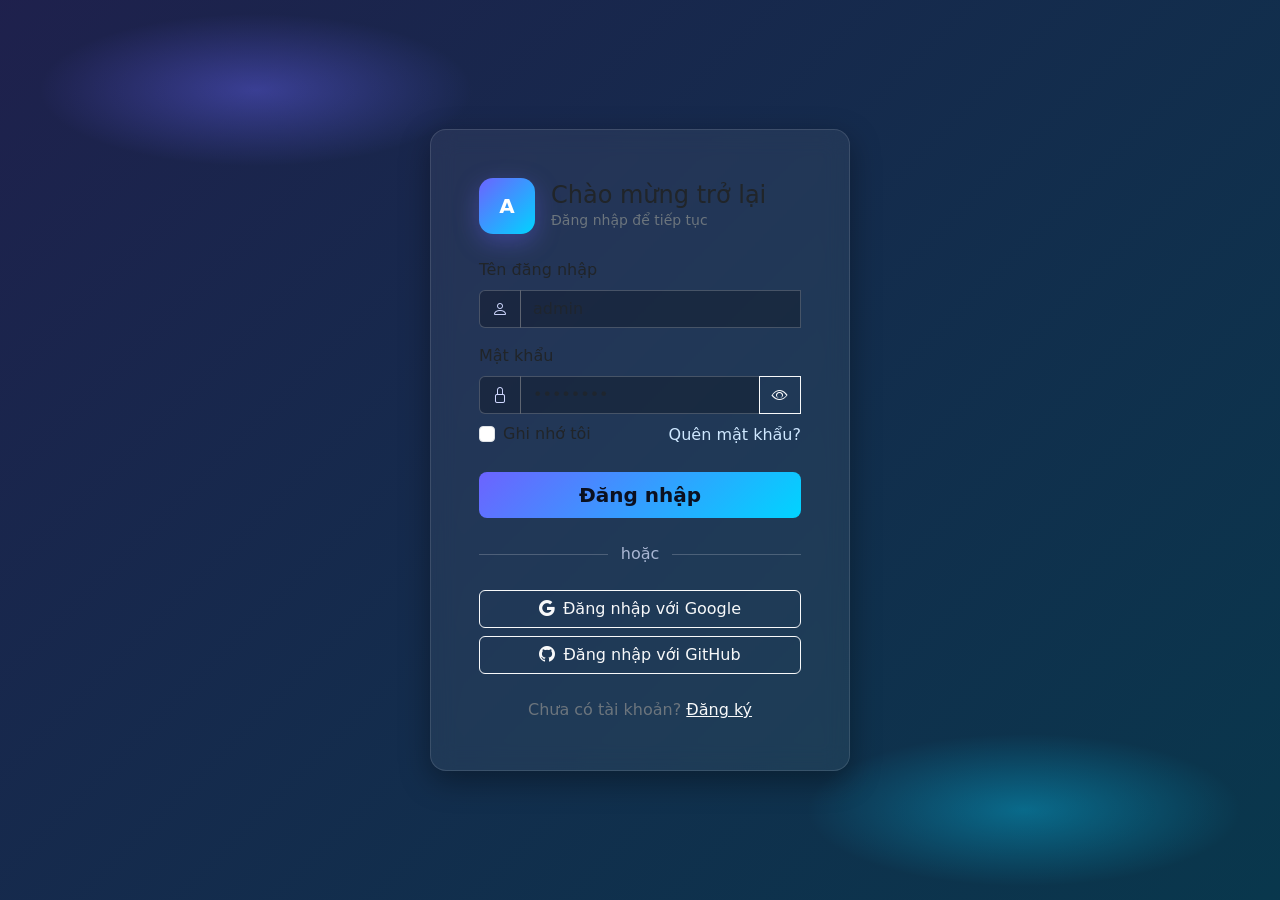
==== index.html @ 9fff3c01 "init" ====
<html lang="vi">
<head>
  <meta charset="utf-8" />
  <meta name="viewport" content="width=device-width, initial-scale=1" />
  <title>Đăng nhập</title>
  <link href="https://cdn.jsdelivr.net/npm/bootstrap@5.3.3/dist/css/bootstrap.min.css" rel="stylesheet" crossorigin="anonymous">
  <link href="https://cdn.jsdelivr.net/npm/bootstrap-icons@1.11.3/font/bootstrap-icons.min.css" rel="stylesheet" />
  <link rel="stylesheet" href="styles.css" />
</head>
<body class="bg-app">
  <main class="auth-wrapper">
    <div class="card auth-card rounded-4 overflow-hidden">
      <div class="card-body p-4 p-sm-5">
        <div class="d-flex align-items-center gap-3 mb-4">
          <div class="brand-badge">A</div>
          <div>
            <h1 class="h4 mb-0">Chào mừng trở lại</h1>
            <small class="text-secondary">Đăng nhập để tiếp tục</small>
          </div>
        </div>

        <form id="loginForm" class="needs-validation" novalidate>
          <div class="mb-3">
            <label for="username" class="form-label">Tên đăng nhập</label>
            <div class="input-group">
              <span class="input-group-text"><i class="bi bi-person"></i></span>
              <input type="text" class="form-control" id="username" placeholder="admin" required />
              <div class="invalid-feedback">Vui lòng nhập tên đăng nhập.</div>
            </div>
          </div>

          <div class="mb-2">
            <label for="password" class="form-label">Mật khẩu</label>
            <div class="input-group">
              <span class="input-group-text"><i class="bi bi-lock"></i></span>
              <input type="password" class="form-control" id="password" placeholder="••••••••" minlength="6" required />
              <button class="btn btn-outline-light" type="button" id="togglePw" aria-label="Hiện/ẩn mật khẩu"><i class="bi bi-eye"></i></button>
              <div class="invalid-feedback">Mật khẩu tối thiểu 6 ký tự.</div>
            </div>
            <small id="capsHint" class="caps-hint text-warning"><i class="bi bi-exclamation-triangle me-1"></i>Caps Lock đang bật</small>
          </div>

          <div class="d-flex justify-content-between align-items-center mt-2 mb-4 helper-links">
            <div class="form-check">
              <input class="form-check-input" type="checkbox" id="remember" />
              <label class="form-check-label" for="remember">Ghi nhớ tôi</label>
            </div>
            <a href="#" onclick="event.preventDefault(); alert('Liên kết quên mật khẩu (demo)');">Quên mật khẩu?</a>
          </div>

          <button class="btn btn-brand w-100 btn-lg" id="submitBtn" type="submit">
            <span class="btn-label">Đăng nhập</span>
            <span class="spinner-border spinner-border-sm ms-2 d-none" role="status" aria-hidden="true"></span>
          </button>
        </form>

        <div class="divider my-4">hoặc</div>

        <div class="d-grid gap-2">
          <button class="btn btn-outline-light" type="button"><i class="bi bi-google me-2"></i>Đăng nhập với Google</button>
          <button class="btn btn-outline-light" type="button"><i class="bi bi-github me-2"></i>Đăng nhập với GitHub</button>
        </div>

        <p class="mt-4 mb-0 text-center text-secondary">Chưa có tài khoản? <a class="text-light" href="#" onclick="event.preventDefault(); alert('Liên kết đăng ký (demo)');">Đăng ký</a></p>
      </div>
    </div>
  </main>

  <!-- Toast notifications -->
  <div class="position-fixed bottom-0 end-0 p-3" style="z-index: 1080">
    <div id="liveToast" class="toast text-bg-dark border-0" role="alert" aria-live="assertive" aria-atomic="true">
      <div class="toast-header">
        <strong class="me-auto">Thông báo</strong>
        <small>vừa xong</small>
        <button type="button" class="btn-close btn-close-white ms-2 mb-1" data-bs-dismiss="toast" aria-label="Close"></button>
      </div>
      <div class="toast-body" id="toastBody">Đăng nhập thành công!</div>
    </div>
  </div>

  <script src="https://cdn.jsdelivr.net/npm/bootstrap@5.3.3/dist/js/bootstrap.bundle.min.js" crossorigin="anonymous"></script>
  <script src="app.js"></script>
</body>
</html>
---- styles.css ----
:root{ --brand:#6c63ff; --brand-2:#00d4ff; }
.bg-app{ min-height:100vh; background: linear-gradient(135deg, rgba(108,99,255,.2), rgba(0,212,255,.2)), radial-gradient(closest-corner at 20% 10%, rgba(108,99,255,.4), transparent 60%), radial-gradient(closest-corner at 80% 90%, rgba(0,212,255,.35), transparent 60%), #0b1020; color:#e9eef7; }
.auth-wrapper{ min-height:100vh; display:grid; place-items:center; padding:2rem 1rem; }
.auth-card{ width:min(100%, 420px); border:1px solid rgba(255,255,255,.12); background: rgba(255,255,255,.06); backdrop-filter: blur(12px); -webkit-backdrop-filter: blur(12px); box-shadow: 0 10px 30px rgba(0,0,0,.35); }
.brand-badge{ width:56px; height:56px; display:grid; place-items:center; border-radius:14px; background:linear-gradient(135deg, var(--brand), var(--brand-2)); color:#fff; font-weight:700; font-size:1.25rem; box-shadow: 0 8px 24px rgba(108,99,255,.35); }
.form-control, .form-select{ background: rgba(0,0,0,.25); border:1px solid rgba(255,255,255,.2); color:#e9eef7; }
.form-control:focus{ border-color: var(--brand); box-shadow: 0 0 0 .25rem rgba(108,99,255,.25); background: rgba(0,0,0,.35); color:#fff; }
.btn-brand{ background:linear-gradient(135deg, var(--brand), var(--brand-2)); border:none; color:#0b1020; font-weight:700; }
.btn-brand:disabled{ opacity:.7; }
.helper-links a{ color:#cfe8ff; text-decoration:none; }
.helper-links a:hover{ color:#fff; text-decoration:underline; }
.input-group-text{ background: rgba(0,0,0,.25); border:1px solid rgba(255,255,255,.2); color:#cfd7ff; }
.caps-hint{ display:none; } .caps-hint.active{ display:block; }
.divider { position: relative; text-align: center; color:#a9b6d3; }
.divider::before, .divider::after{ content:""; position:absolute; top:50%; width:40%; height:1px; background:rgba(255,255,255,.2); }
.divider::before{ left:0; } .divider::after{ right:0; }

/* Dashboard */
.navbar-blur{ background: rgba(255,255,255,.06); border-bottom:1px solid rgba(255,255,255,.12); backdrop-filter: blur(10px); -webkit-backdrop-filter: blur(10px); }
.card-glass{ background: rgba(255,255,255,.06); border:1px solid rgba(255,255,255,.12); box-shadow: 0 10px 30px rgba(0,0,0,.35); }
.table-dark.table-hover tbody tr:hover{ --bs-table-bg: rgba(255,255,255,.08); }
.badge-soft{ background: rgba(255,255,255,.12); border:1px solid rgba(255,255,255,.16); color:#e9eef7; }
.avatar{ width:72px; height:72px; object-fit:cover; border-radius:16px; border:1px solid rgba(255,255,255,.15); cursor:pointer; }
.member-card .list-group-item{ background:transparent; color:#cdd9ff; border-color:rgba(255,255,255,.08); }

/* Responsive tweaks */
@media (max-width: 576px){
  .table-responsive{ font-size:.92rem; }
}
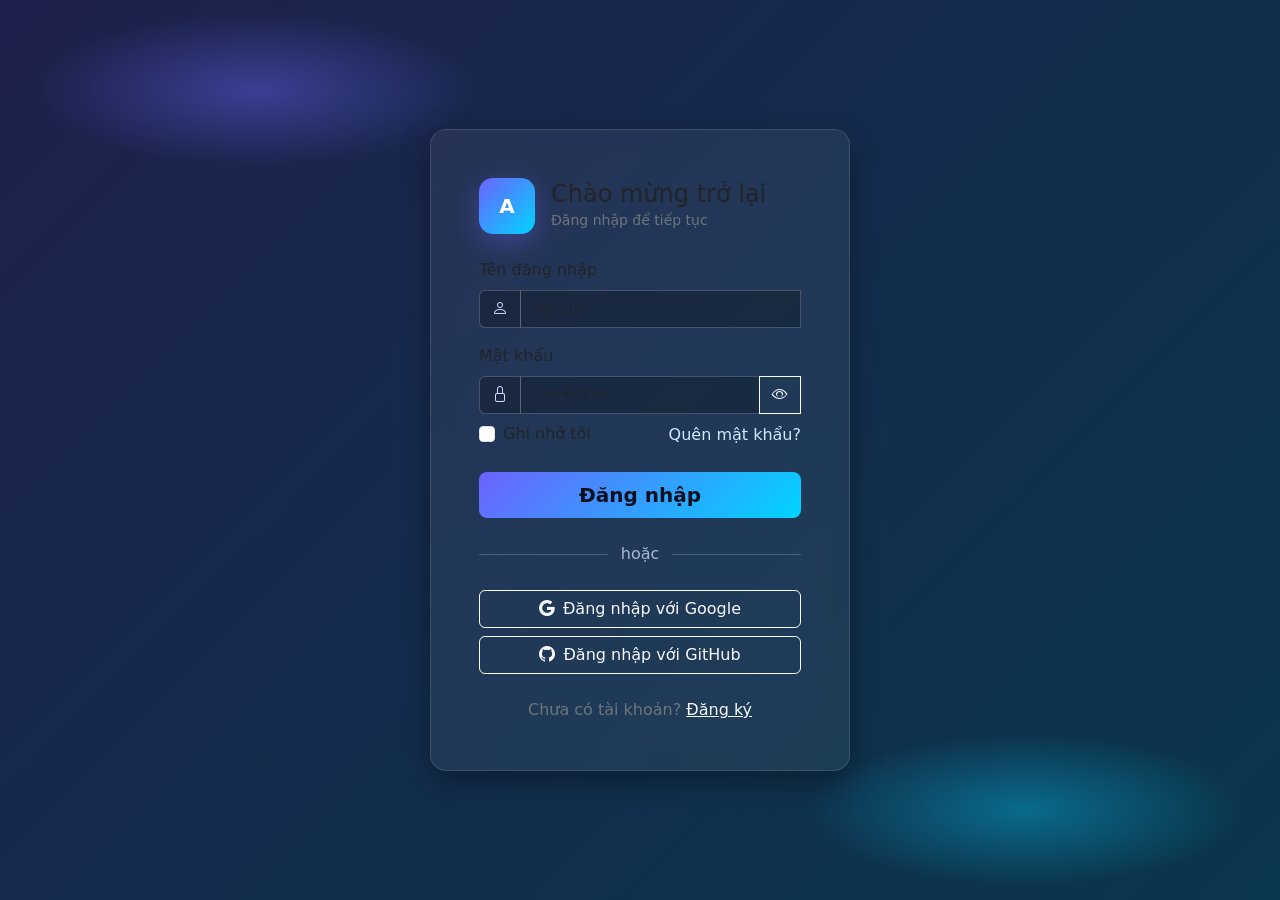
==== commit 728d362c: "add navigate bar" ====
--- a/index.html
+++ b/index.html
@@ -1,3 +1,4 @@
+<!doctype html>
 <html lang="vi">
 <head>
   <meta charset="utf-8" />
@@ -81,4 +82,4 @@
   <script src="https://cdn.jsdelivr.net/npm/bootstrap@5.3.3/dist/js/bootstrap.bundle.min.js" crossorigin="anonymous"></script>
   <script src="app.js"></script>
 </body>
-</html>
+</html>
--- a/styles.css
+++ b/styles.css
@@ -23,7 +23,12 @@
 .avatar{ width:72px; height:72px; object-fit:cover; border-radius:16px; border:1px solid rgba(255,255,255,.15); cursor:pointer; }
 .member-card .list-group-item{ background:transparent; color:#cdd9ff; border-color:rgba(255,255,255,.08); }
 
+/* Sidebar */
+.sidebar-glass{ background: rgba(255,255,255,.06); border:1px solid rgba(255,255,255,.12); border-radius: 1rem; padding: 1rem; }
+.sidebar-title{ color:#cdd9ff; font-size:.9rem; letter-spacing:.02em; text-transform:uppercase; margin-bottom:.5rem; }
+.nav-pills .nav-link{ color:#dfe7ff; }
+.nav-pills .nav-link:hover{ background: rgba(255,255,255,.08); }
+.nav-pills .nav-link.active{ color:#0b1020; background:linear-gradient(135deg, var(--brand), var(--brand-2)); font-weight:700; }
+
 /* Responsive tweaks */
-@media (max-width: 576px){
-  .table-responsive{ font-size:.92rem; }
-}+@media (max-width: 576px){ .table-responsive{ font-size:.92rem; } }
